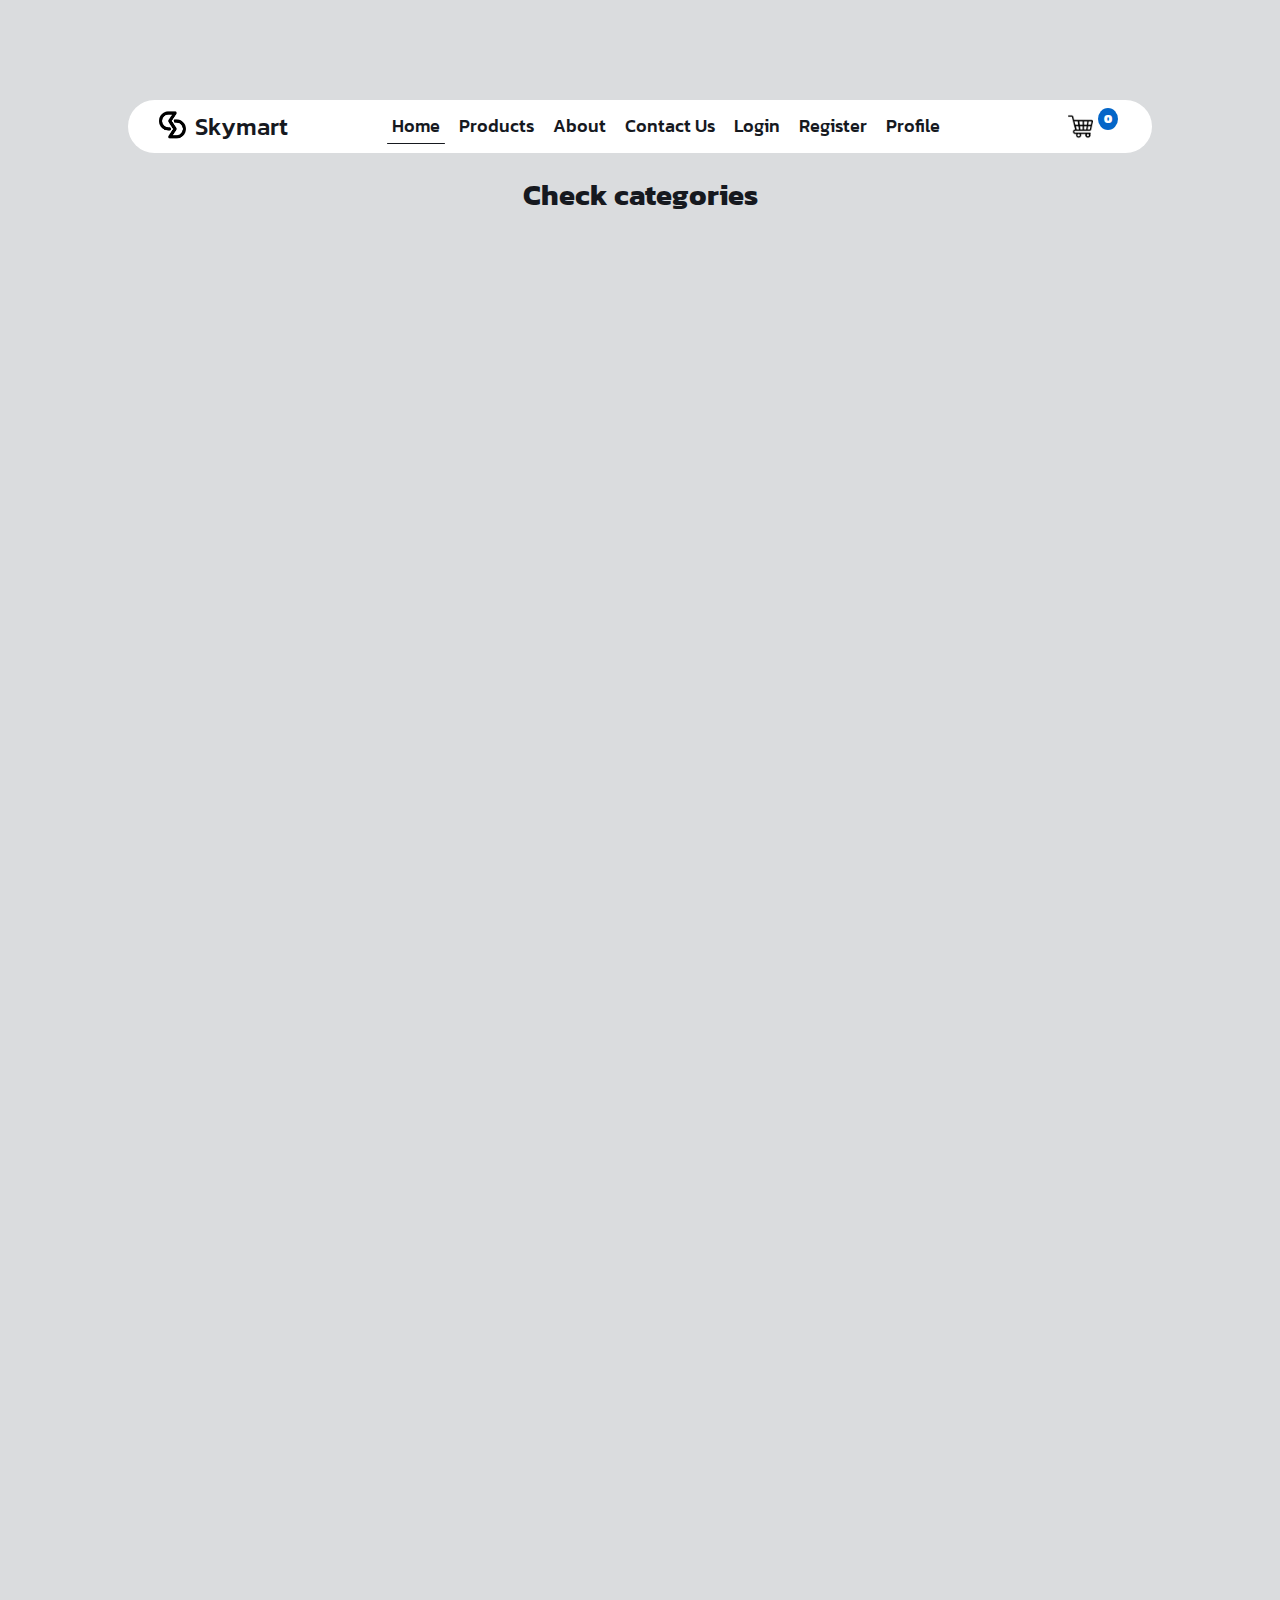
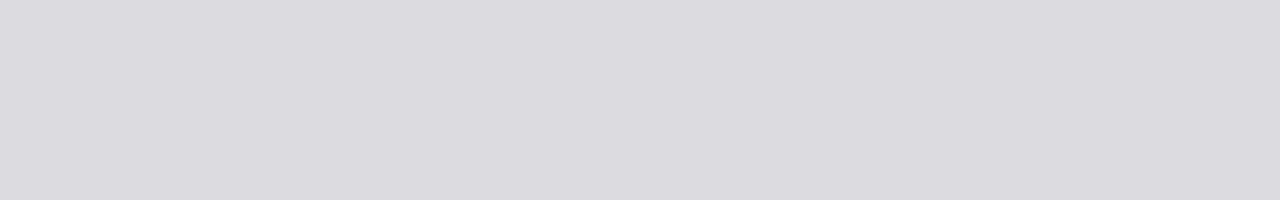
==== homePage/index.html @ 16929586 "A" ====
<!DOCTYPE html>
<html lang="en">

<head>
    <meta charset="UTF-8" />
    <meta name="viewport" content="width=device-width, initial-scale=1.0" />
    <link rel="icon" href="./Media/Capture-removebg-preview.png" class="titleImg" alt="aa" />
    <title>Skymart</title>
    <link rel="stylesheet" href="./styles.css" />
    <link rel="stylesheet" href="./nav.css" />
</head>

<body>
    <div id="checkout-alert" class="alert">
        <span class="closebtn" onclick="this.parentElement.style.display='none';">×</span>
        Checkout complete! Thank you for your purchase.
    </div>

    <div id="1" width="0px"></div>
    <nav>
        <div class="navSettings">
            <div>
                <a class="logo" href="#"><img src="./Media/Capture-removebg-preview.png" alt="ss" />Skymart</a>
            </div>
            <div class="links edit">
                <a href="../homePage/index.html"><span class="detected"></span>Home</a>
                <a href="../products.html">Products</a>
                <a href="../about.html">About</a>
                <a href="../contact.html">Contact Us</a>
                <a class="loginLink" href="../login.html">Login</a>
                <a class="registerLink" href="../register.html">Register</a>
                <a class="profileLink" href="../profile.html">Profile</a>
            </div>
            <div class="cart">
                <img src="./Media/shopping-cart.png" alt="cart" />
                <span class="cart-count">0</span>
            </div>
            <img class="menu" src="./Media/hamburger.png" alt="" />
        </div>
    </nav>
    <h2 class="category-heading">Check categories</h2>
    <section class="slideShow">
        <div class="categorie-img">
            <div class="sld-img"></div>
            <div class="sld-big-img"></div>
        </div>
        <div class="category-description"></div>
        <div class="cart-container">
            <div class="cart-view">
                <div class="product-view"></div>
                <div class="checkOut">
                </div>
            </div>
        </div>
    </section>
    <section class="products"></section>
    <script src="./script.js"></script>
</body>

</html>
---- homePage/styles.css ----
@import url('https://fonts.googleapis.com/css2?family=Kanit:ital,wght@0,100;0,200;0,300;0,400;0,500;0,600;0,700;0,800;0,900;1,100;1,200;1,300;1,400;1,500;1,600;1,700;1,800;1,900&display=swap');

* {
    padding: 0px;
    margin: 0px;
    box-sizing: border-box;
    color: var(--text-color-Day);
}

:root {
    --background-dayMode: #dadcde;
    --text-color-Day: #16191f;
    --blue-sky: #0466c8;
    --fasion: white;
    --spacing-small: 5px;
    --spacing-medium: 10px;
    --spacing-large: 20px;
}

body {
    width: 100vw;
    height: 200vh;
    display: flex;
    flex-direction: column;
    align-items: center;
    background-color: var(--background-dayMode);
}

.slideShow {
    display: flex;
    justify-content: space-evenly;
    align-items: center;
    margin-top: var(--spacing-large);
    width: 90%;
    flex-wrap: wrap;
}

.sld-big-img {
    display: flex;
    justify-content: center;
    align-items: center;
    flex-direction: column;
}

.sld-big-img h1 {
    font-family: "Kanit", sans-serif;
    font-size: 1.8rem;
    color: var(--text-color-Day);
}

.big-img {
    height: 420px;
    border-radius: 10px;
    box-shadow: 7px 7px var(--text-color-Day);
}

.sld-img {
    display: flex;
    justify-content: space-evenly;
    align-items: center;
    flex-direction: column;
    padding: var(--spacing-medium);
}

.small-img {
    height: 90px;
    border-radius: 15px;
    opacity: 0.5;
    cursor: pointer;
    margin: var(--spacing-small);
}

.small-img:hover {
    opacity: 1;
    box-shadow: 5px 5px var(--text-color-Day);
    transform: translate(-8px, -8px);
}

.category-heading {
    text-align: center;
    margin-top: var(--spacing-large);
    font-family: "Kanit", sans-serif;
    font-size: 1.8rem;
    color: var(--text-color-Day);
}

.category-description {
    width: 50%;
    font-family: "Kanit", sans-serif;
    font-size: 1.2rem;
    color: var(--text-color-Day);
    padding: var(--spacing-large);
}

.categorie-img {
    display: flex;
    justify-content: space-evenly;
    align-items: center;
}

.cat-product a {
    padding: var(--spacing-medium);
    background-color: var(--fasion);
    text-decoration: none;
    border-radius: 10px;
    box-shadow: 5px 5px var(--text-color-Day);
    font-family: "Kanit", sans-serif;
    font-size: 1.1rem;
    color: var(--text-color-Day);
    display: block;
    margin-top: var(--spacing-medium);
    width: fit-content;
}

.category-description a:hover {
    opacity: 0.5;
    transform: translate(-4px, -4px);
}

.cat-product {
    display: flex;
    align-items: center;
    justify-content: center;
}

@media (max-width: 768px) {
    .slideShow {
        flex-direction: column;
    }
    .big-img {
        height: 300px;
    }
    .small-img {
        height: 70px;
    }
    .category-description {
        width: 80%;
    }
}
.products {
    width:90%;
    display: flex;
    align-items: center;
    justify-content: center;    
    overflow: scroll; 
    margin-top: 100px;
}

.product {
    height: 150px;
    margin: 0 10px; 
}
.products::-webkit-scrollbar {
    display: none; 
}
.container {
    width: 100vw;
    display: flex;
    justify-content: center;
    position:relative;

}
.cart-container {
    width: 100vw;
    height: 75vh;
    z-index: 500000000000;
    height: 0;
    transition: height 0.3s ease;
    position: absolute;
    transition: .3s;
    display: none;
}

.cart-view{
    background-color: var(--fasion);
    width: 30vw;
    height: 75vh;
    position: fixed;
    TOP: 200PX ;
    right: 0;
    border-radius: 20px;
    display: flex;
    justify-content: space-evenly  ;
    align-items: center;
    overflow: scroll;
    flex-direction: column;
    padding: 25PX;
    transition: .3s;
}
@media screen and (max-width:800px) {
    .cart-view{
        width:100vw
    }
}
---- homePage/nav.css ----
@import url('https://fonts.googleapis.com/css2?family=Kanit:ital,wght@0,100;0,200;0,300;0,400;0,500;0,600;0,700;0,800;0,900;1,100;1,200;1,300;1,400;1,500;1,600;1,700;1,800;1,900&display=swap');

* {
    padding: 0px;
    margin: 0px;
    box-sizing: border-box;
    color: var(--text-color-Day);
}

:root {
    --background-dayMode: #dadcde;
    --text-color-Day: #16191f;
    --blue-sky: #0466c8;
    --fasion: white;
    --spacing-small: 5px;
    --spacing-medium: 10px;
    --spacing-large: 20px;
}

body {
    width: 100vw;
    display: flex;
    flex-direction: column;
    align-items: center;
    background-color: var(--background-dayMode);
}

nav {
    width: 100%;
    display: flex;
    justify-content: center;
    position: sticky;
    top: 0;
    z-index: 999;
    margin-top: 100px;
}

.navSettings {
    width: 80%;
    display: flex;
    align-items: center;
    justify-content: space-between;
    background-color: var(--fasion);
    border-radius: 2rem;
    padding: 0.3%;
    transition: 0.3s;
}

.logo img, .titleImg {
    height: 45px;
    transition: height 0.3s;
}

.logo {
    margin-left: 20px;
    text-align: center;
    display: flex;
    align-items: center;
    justify-content: center;
    font-family: "Kanit", sans-serif;
    font-weight: 500;
    font-style: normal;
    text-decoration: none;
    font-size: 1.5rem;
    transition: 0.4s;
}

.logo:hover img {
    height: 50px;
}

.logo:hover {
    font-size: 1.6rem;
}

.links a {
    text-decoration: none;
    margin-right: 5px;
    font-family: "Kanit", sans-serif;
    padding: 5px;
    font-weight: 500;
    font-size: 1.1rem;
    font-style: normal;
    position: relative;
    z-index: 4;
    overflow: visible;
}

.links {
    margin-right: 20px;
}

.links a::before {
    content: '';
    display: block;
    width: 0%;
    height: 1.6px;
    border-radius: 5px;
    background-color: var(--text-color-Day);
    position: absolute;
    bottom: 0;
    left: 50%;
    transition: width 0.2s ease, left 0.25s ease;
}

.links a:hover::before {
    width: 100%;
    left: 0;
}

.detected::before {
    content: '';
    display: block;
    width: 100%;
    height: 1.6px;
    border-radius: 5px;
    background-color: var(--text-color-Day);
    bottom: 0;
    left: 0;
    position: absolute;
}

.menu {
    display: none;
    background-color: none;
    height: 0px;
}

@media (max-width: 1025px) {
    .menu {
        display: block;
        height: 25px;
        margin-right: 15px;
    }
    .links {
        display: none;
    display: block;
    width:fit-content;
    flex-direction: column;
    padding: 10PX;
    
    }
    .links {
        display: none;
    }
    
    .links.active {
        display: block;
    }
    
}

.slideShow {
    display: flex;
    justify-content: space-evenly;
    align-items: center;
    margin-top: var(--spacing-large);
    width: 90%;
    flex-wrap: wrap;
}

.sld-big-img {
    display: flex;
    justify-content: center;
    align-items: center;
    flex-direction: column;
}

.sld-big-img h1 {
    font-family: "Kanit", sans-serif;
    font-size: 1.8rem;
    color: var(--text-color-Day);
}

.big-img {
    height: 420px;
    border-radius: 10px;
    box-shadow: 7px 7px var(--text-color-Day);
}

.sld-img {
    display: flex;
    justify-content: space-evenly;
    align-items: center;
    flex-direction: column;
    padding: var(--spacing-medium);
}

.small-img {
    height: 90px;
    border-radius: 15px;
    opacity: 0.5;
    cursor: pointer;
    margin: var(--spacing-small);
}

.small-img:hover {
    opacity: 1;
    box-shadow: 5px 5px var(--text-color-Day);
    transform: translate(-8px, -8px);
}

.category-heading {
    text-align: center;
    margin-top: var(--spacing-large);
    font-family: "Kanit", sans-serif;
    font-size: 1.8rem;
    color: var(--text-color-Day);
}

.category-description {
    width: 50%;
    font-family: "Kanit", sans-serif;
    font-size: 1.2rem;
    color: var(--text-color-Day);
    padding: var(--spacing-large);
}

.categorie-img {
    display: flex;
    justify-content: space-evenly;
    align-items: center;
}

.cat-product a {
    padding: var(--spacing-medium);
    background-color: var(--fasion);
    text-decoration: none;
    border-radius: 10px;
    box-shadow: 5px 5px var(--text-color-Day);
    font-family: "Kanit", sans-serif;
    font-size: 1.1rem;
    color: var(--text-color-Day);
    display: block;
    margin-top: var(--spacing-medium);
    width: fit-content;
}

.category-description a:hover {
    opacity: 0.5;
    transform: translate(-4px, -4px);
}

.cat-product {
    display: flex;
    align-items: center;
    justify-content: center;
}

@media (max-width: 768px) {
    .slideShow {
        flex-direction: column;
    }
    .big-img {
        height: 270px;
    }
    .small-img {
        height: 55px;
    }
    .category-description {
        width: 70%;
    }
}
.nav-menu{
    display: block;
    width:100vw;
    height: 100vh;
    display: flex;
    flex-direction: column;
    justify-content: center;
    align-items: center;
}

.cart-container {
    width: 100vw;
    height: 75vh;
    z-index: 500000000000;
    height: 0;
    transition: height 0.3s ease;
    position: absolute;
    transition: .3s;
    display: none;
}

.cart-view{
    background-color: var(--fasion);
    width: 30vw;
    height: 75vh;
    position: fixed;
    TOP: 200PX ;
    right: 0;
    border-radius: 20px;
    display: flex;
    justify-content: space-evenly  ;
    align-items: center;
    overflow: scroll;
    flex-direction: column;
    padding: 25PX;
    transition: .3s;
}
@media screen and (max-width:800px) {
    .cart-view{
        width:100vw
    }
}
.product-view{
    width: 100%;
    display: flex;
    justify-content: space-between  ;
    align-items: center;
    flex-direction: column;
}
.cart {
    margin-right: 25px;
    display: flex;
    justify-content: center;
    align-items: center;
    font-family: 'Kanit', sans-serif;
    font-style: normal;
    font-weight: 400;
    font-weight: 900;

}
.cart-count {

    margin-bottom: 15px;
    margin-right: 5px;
    background-color: var(--blue-sky);
    color: white;
    font-size: 0.75rem;
    padding: 2px 6px;
    border-radius: 50%;
  }
  .product-done{
    display: none;
    height: 25px;
    font-family: 'Kanit', sans-serif;
    font-style: normal;
    font-weight: 400;
    font-weight: 900;
    text-align: center;
}
.product-ch img{
    width: 125px;
    border-radius: 15px;
}
.product-ch{
    width: 100%;
    display: flex;
    justify-content: space-evenly;
    align-items: center;
    margin: 5px;
    background-color: var(--background-dayMode);
    padding: 10px;
    border-radius: 15px;
}

.ch-btn{
    width: 50%;
    display: flex;
    justify-content: space-between;
    align-items: center;
    margin: 5px;
    padding: 5px;
}
.ch-btn button,.pr-d button{
    font-family: "Open Sans", sans-serif;
    font-size: 16px;
    letter-spacing: 2px;
    text-decoration: none;
    text-transform: uppercase;
    background-color: #fff;
    cursor: pointer;
    border: 3px solid;
    padding: 0.25em 0.5em;
    box-shadow: 1px 1px 0px 0px, 2px 2px 0px 0px, 3px 3px 0px 0px, 4px 4px 0px 0px, 5px 5px 0px 0px;
    position: relative;
    user-select: none;
    -webkit-user-select: none;
    touch-action: manipulation;
}
.checkOut {

    bottom: 0;
    right: 0;
    background-color: #f8f8f8;
    padding: 10px;
    box-shadow: 1px 1px 0px 0px, 2px 2px 0px 0px, 3px 3px 0px 0px, 4px 4px 0px 0px, 5px 5px 0px 0px;
    text-align: center;
    padding: 30px 30px;
    display: flex;
    flex-direction: column;
    justify-content: space-around;
    align-items: center;
    font-weight: 800;

}
.check-out-btn{
    font-family: "Open Sans", sans-serif;
    font-size: 16px;
    letter-spacing: 2px;
    text-decoration: none;
    text-transform: uppercase;
    background-color: #fff;
    cursor: pointer;
    border: 3px solid;
    padding: 0.25em 0.5em;
    box-shadow: 1px 1px 0px 0px, 2px 2px 0px 0px, 3px 3px 0px 0px, 4px 4px 0px 0px, 5px 5px 0px 0px;
    position: relative;
    user-select: none;
    -webkit-user-select: none;
    touch-action: manipulation;
    margin-top: 20px;

}




 button:active {
  box-shadow: 0px 0px 0px 0px;
  top: 5px;
  left: 5px;
  margin: 5px;
}

@media (min-width: 768px) {
  .ch-btn button {
    padding: 0.25em 0.75em;
  }
 
}
.number-of-product{
    margin:10px
}
body {
    overflow-x: hidden;
}
.alert {
    padding: 20px;
    background-color: #4CAF50; 
    color: white;
    margin-bottom: 15px;
    border-radius: 5px;
    display: none; 
    position: fixed;
    left: 40%;
    margin-top: 50px;
    z-index: 50000;
}

.closebtn {
    margin-left: 15px;
    color: white;
    font-weight: bold;
    float: right;
    font-size: 22px;
    line-height: 20px;
    cursor: pointer;
    transition: 0.3s;
}

.closebtn:hover {
    color: black;
}
.cart:hover{
    cursor: pointer;
}


.cart-count {

    margin-bottom: 15px;
    margin-right: 5px;
    background-color: var(--blue-sky);
    color: white;
    font-size: 0.75rem;
    padding: 2px 6px;
    border-radius: 50%;
  }
  .cart img{
    height: 25px;
    margin-right: 5px;
}
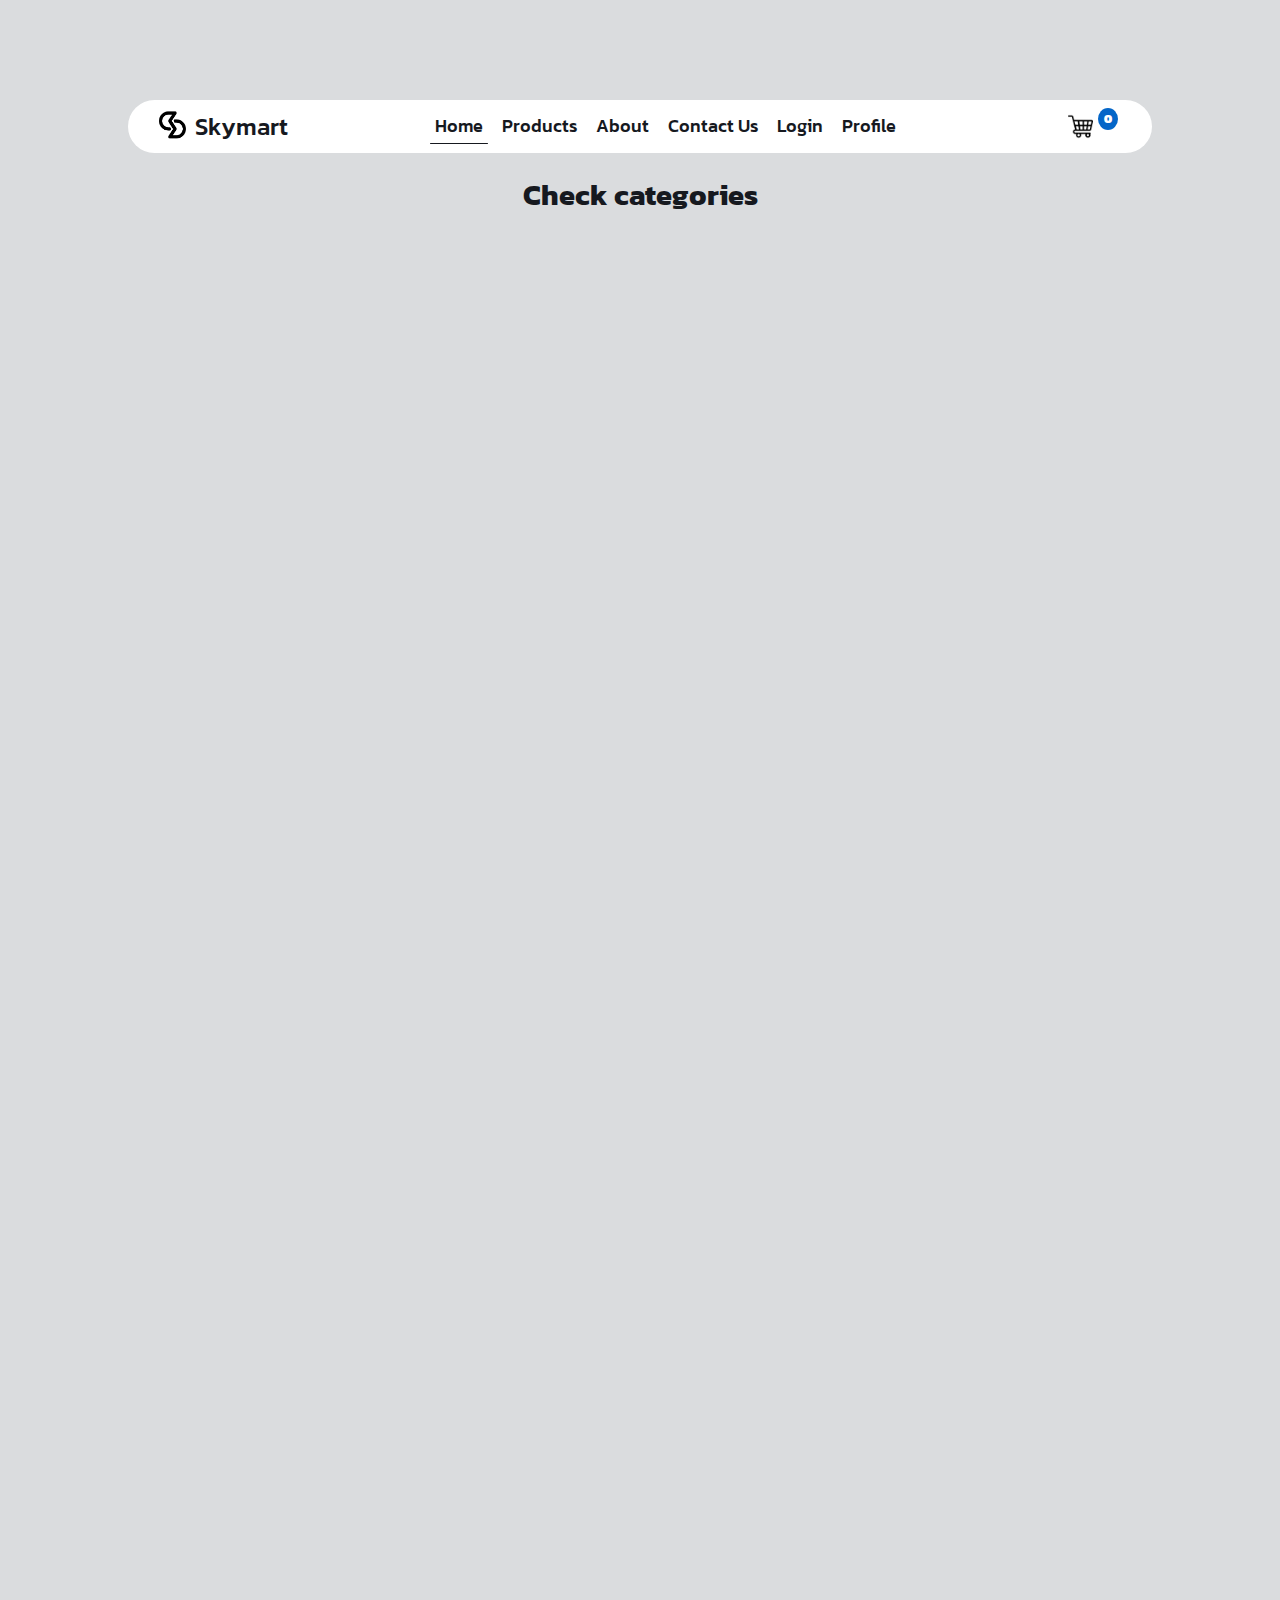
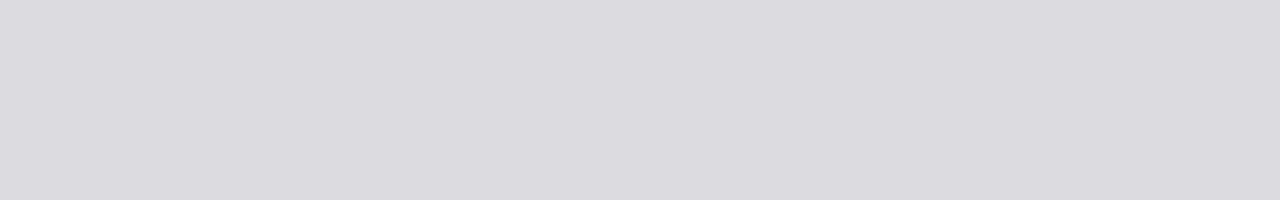
==== commit a665d7c6: "A" ====
--- a/homePage/index.html
+++ b/homePage/index.html
@@ -24,11 +24,10 @@
             </div>
             <div class="links edit">
                 <a href="../homePage/index.html"><span class="detected"></span>Home</a>
-                <a href="../products.html">Products</a>
+                <a href="https://mahmoud-riad00.github.io/Skymart/products/products.html">Products</a>
                 <a href="../about.html">About</a>
                 <a href="../contact.html">Contact Us</a>
                 <a class="loginLink" href="../login.html">Login</a>
-                <a class="registerLink" href="../register.html">Register</a>
                 <a class="profileLink" href="../profile.html">Profile</a>
             </div>
             <div class="cart">
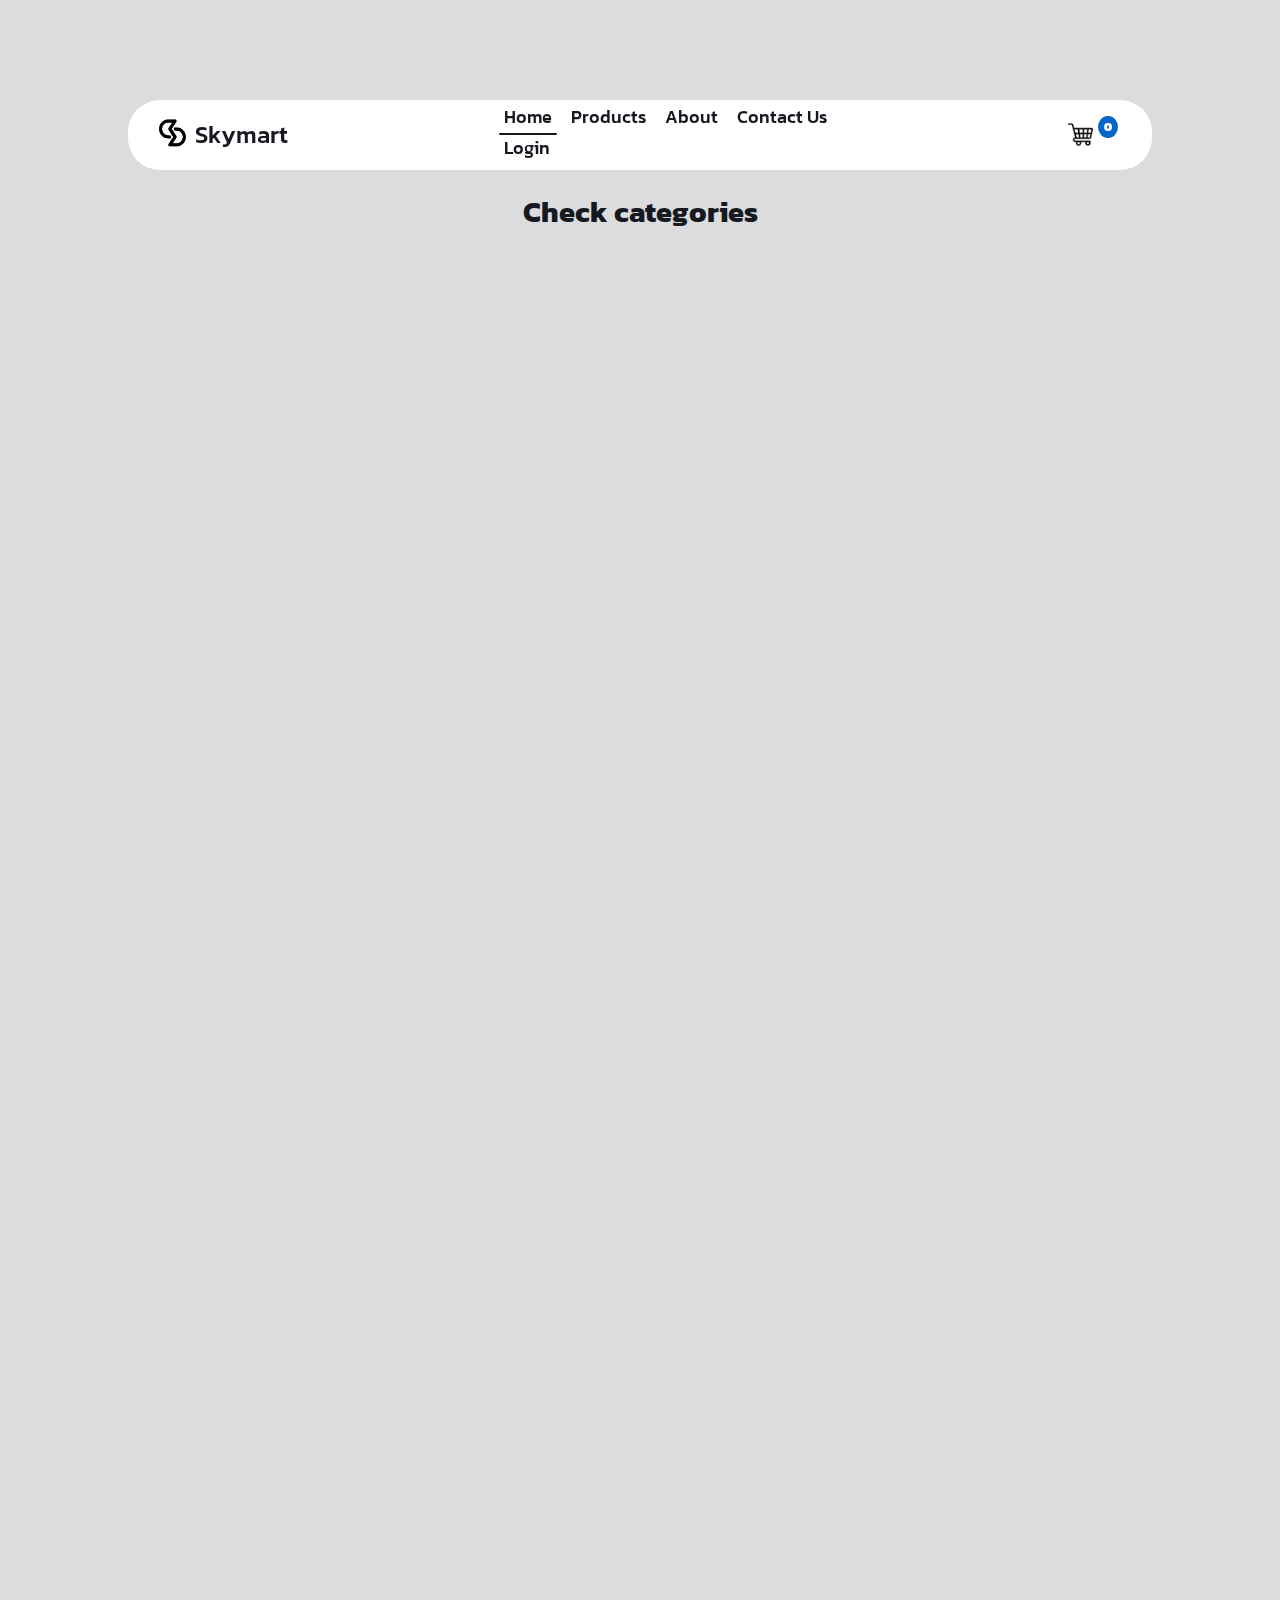
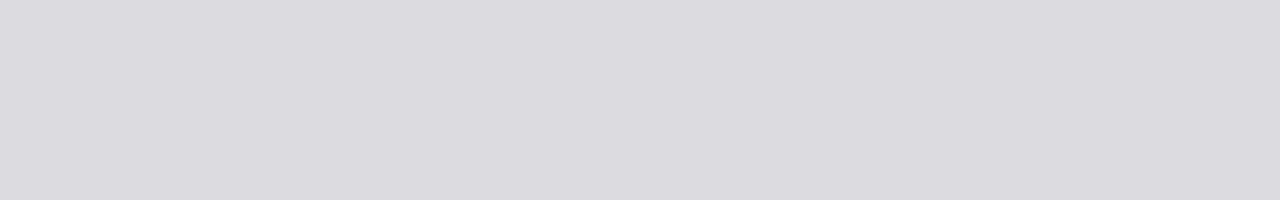
==== commit 71726311: "s" ====
--- a/homePage/index.html
+++ b/homePage/index.html
@@ -27,7 +27,7 @@
                 <a href="https://mahmoud-riad00.github.io/Skymart/products/products.html">Products</a>
                 <a href="../about.html">About</a>
                 <a href="../contact.html">Contact Us</a>
-                <a class="loginLink" href="../login.html">Login</a>
+                <a class="loginLink" href="https://mahmoud-riad00.github.io/Skymart/login&REGISTER/Login.html">Login</a>
                 <a class="profileLink" href="../profile.html">Profile</a>
             </div>
             <div class="cart">
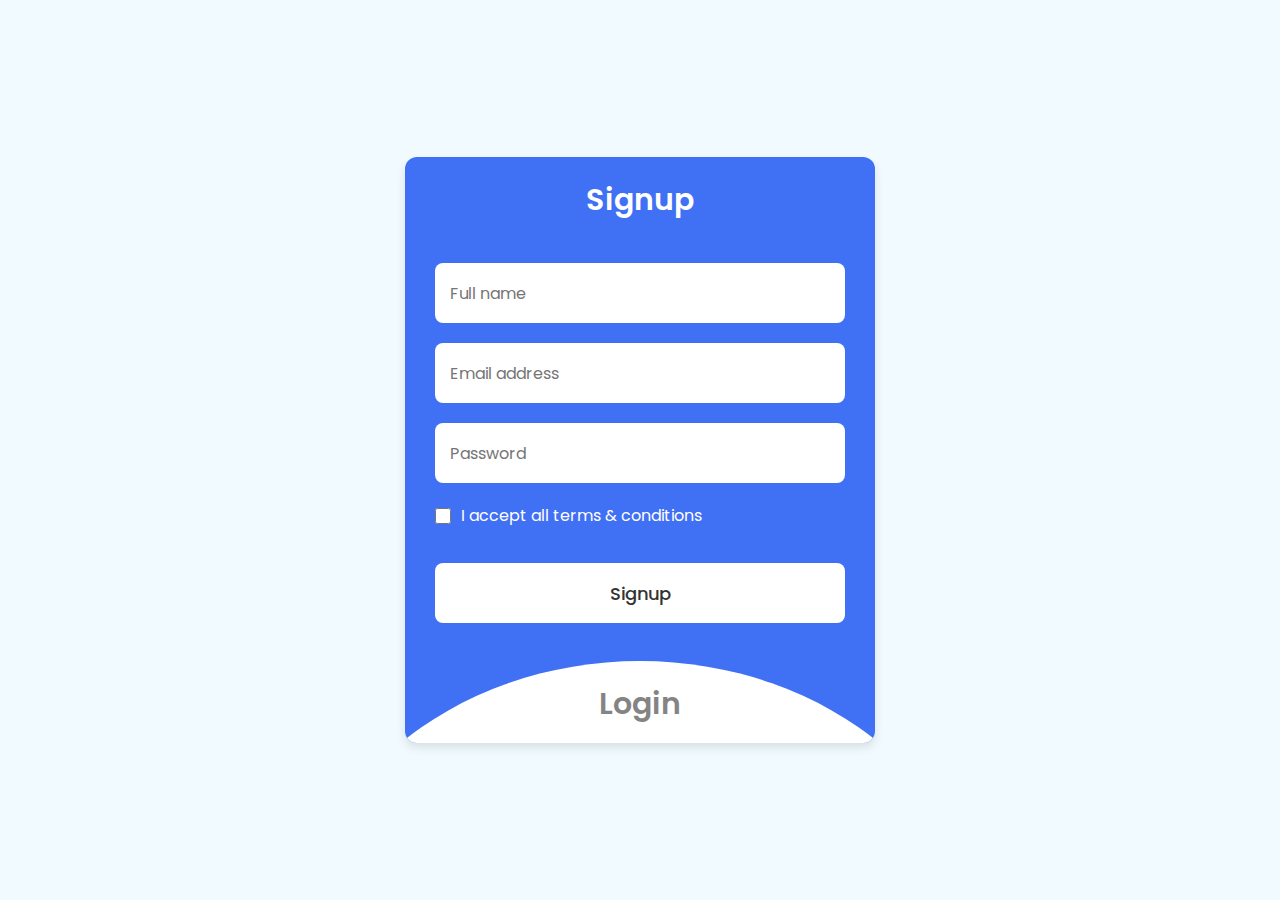
==== commit fe8e66ad: "aas" ====
--- a/homePage/index.html
+++ b/homePage/index.html
@@ -23,12 +23,12 @@
                 <a class="logo" href="#"><img src="./Media/Capture-removebg-preview.png" alt="ss" />Skymart</a>
             </div>
             <div class="links edit">
-                <a href="../homePage/index.html"><span class="detected"></span>Home</a>
+                <a href="https://mahmoud-riad00.github.io/Skymart/homePage/index.html"><span class="detected"></span>Home</a>
                 <a href="https://mahmoud-riad00.github.io/Skymart/products/products.html">Products</a>
-                <a href="../about.html">About</a>
-                <a href="../contact.html">Contact Us</a>
+                <a href="https://mahmoud-riad00.github.io/Skymart/about/about.html">About</a>
+                <a href="https://mahmoud-riad00.github.io/Skymart/contact/contact.html">Contact Us</a>
                 <a class="loginLink" href="https://mahmoud-riad00.github.io/Skymart/login&REGISTER/Login.html">Login</a>
-                <a class="profileLink" href="../profile.html">Profile</a>
+                <a class="profileLink" href="https://mahmoud-riad00.github.io/Skymart/profile/profile.html">Profile</a>
             </div>
             <div class="cart">
                 <img src="./Media/shopping-cart.png" alt="cart" />
--- a/homePage/styles.css
+++ b/homePage/styles.css
@@ -5,6 +5,7 @@
     margin: 0px;
     box-sizing: border-box;
     color: var(--text-color-Day);
+    text-align: center;
 }
 
 :root {
--- a/homePage/nav.css
+++ b/homePage/nav.css
@@ -84,6 +84,7 @@
     position: relative;
     z-index: 4;
     overflow: visible;
+    display: inline-block; 
 }
 
 .links {
@@ -134,20 +135,17 @@
     }
     .links {
         display: none;
-    display: block;
-    width:fit-content;
-    flex-direction: column;
-    padding: 10PX;
-    
-    }
-    .links {
-        display: none;
-    }
-    
+        width: fit-content;
+        flex-direction: column;
+        padding: 10px;
+    }
     .links.active {
-        display: block;
-    }
-    
+        display: flex; 
+    }
+    .links a {
+        display: block; 
+        margin-bottom: 10px; 
+    }
 }
 
 .slideShow {
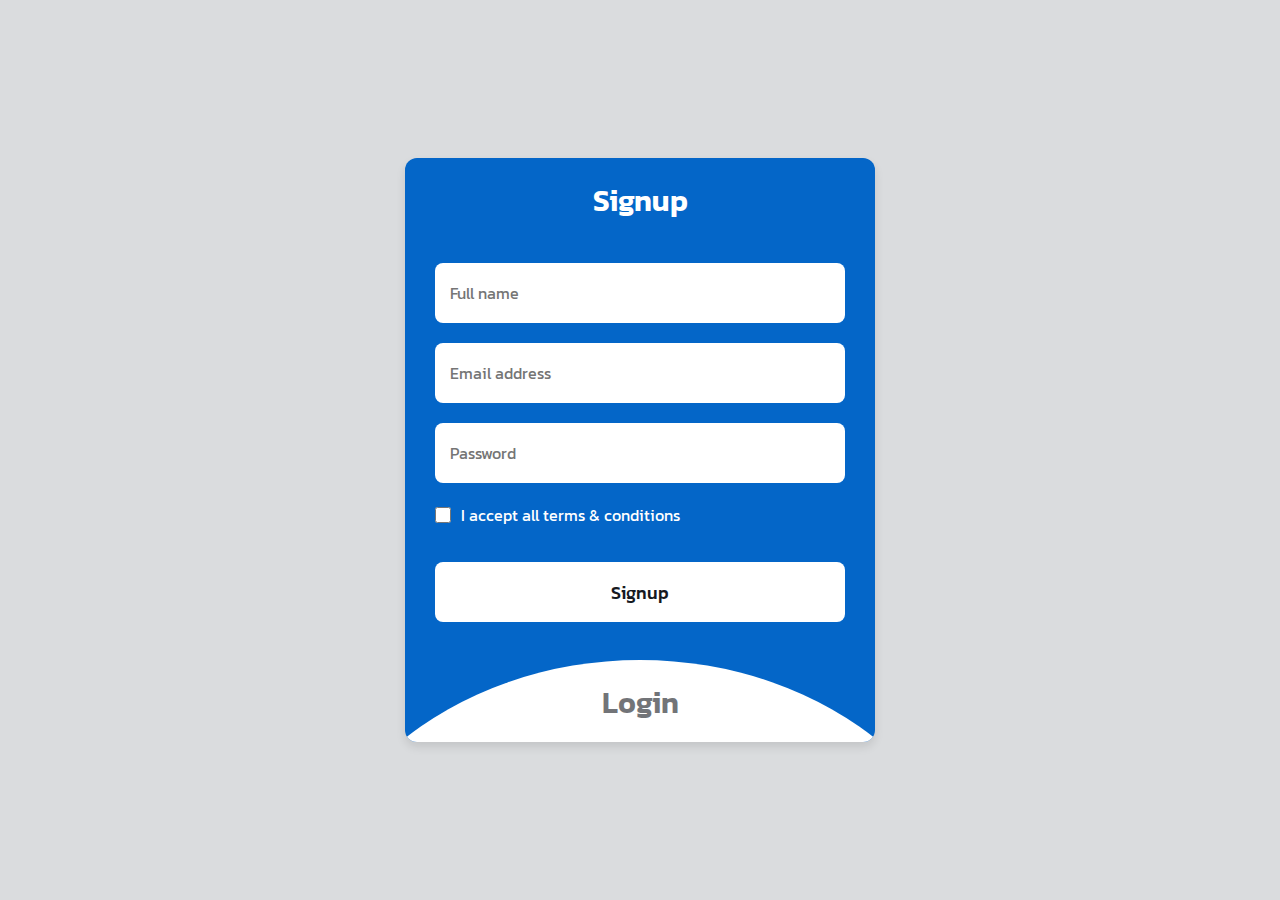
==== commit 15be52b7: "SDF" ====
--- a/homePage/index.html
+++ b/homePage/index.html
@@ -6,7 +6,7 @@
     <meta name="viewport" content="width=device-width, initial-scale=1.0" />
     <link rel="icon" href="./Media/Capture-removebg-preview.png" class="titleImg" alt="aa" />
     <title>Skymart</title>
-    <link rel="stylesheet" href="./styles.css" />
+    <link rel="stylesheet" href="./style.css" />
     <link rel="stylesheet" href="./nav.css" />
 </head>
 
@@ -20,7 +20,7 @@
     <nav>
         <div class="navSettings">
             <div>
-                <a class="logo" href="#"><img src="./Media/Capture-removebg-preview.png" alt="ss" />Skymart</a>
+                <a class="logo" href="https://mahmoud-riad00.github.io/Skymart/homePage/index.html"><img src="./Media/Capture-removebg-preview.png" alt="ss">Skymart</a>
             </div>
             <div class="links edit">
                 <a href="https://mahmoud-riad00.github.io/Skymart/homePage/index.html"><span class="detected"></span>Home</a>
